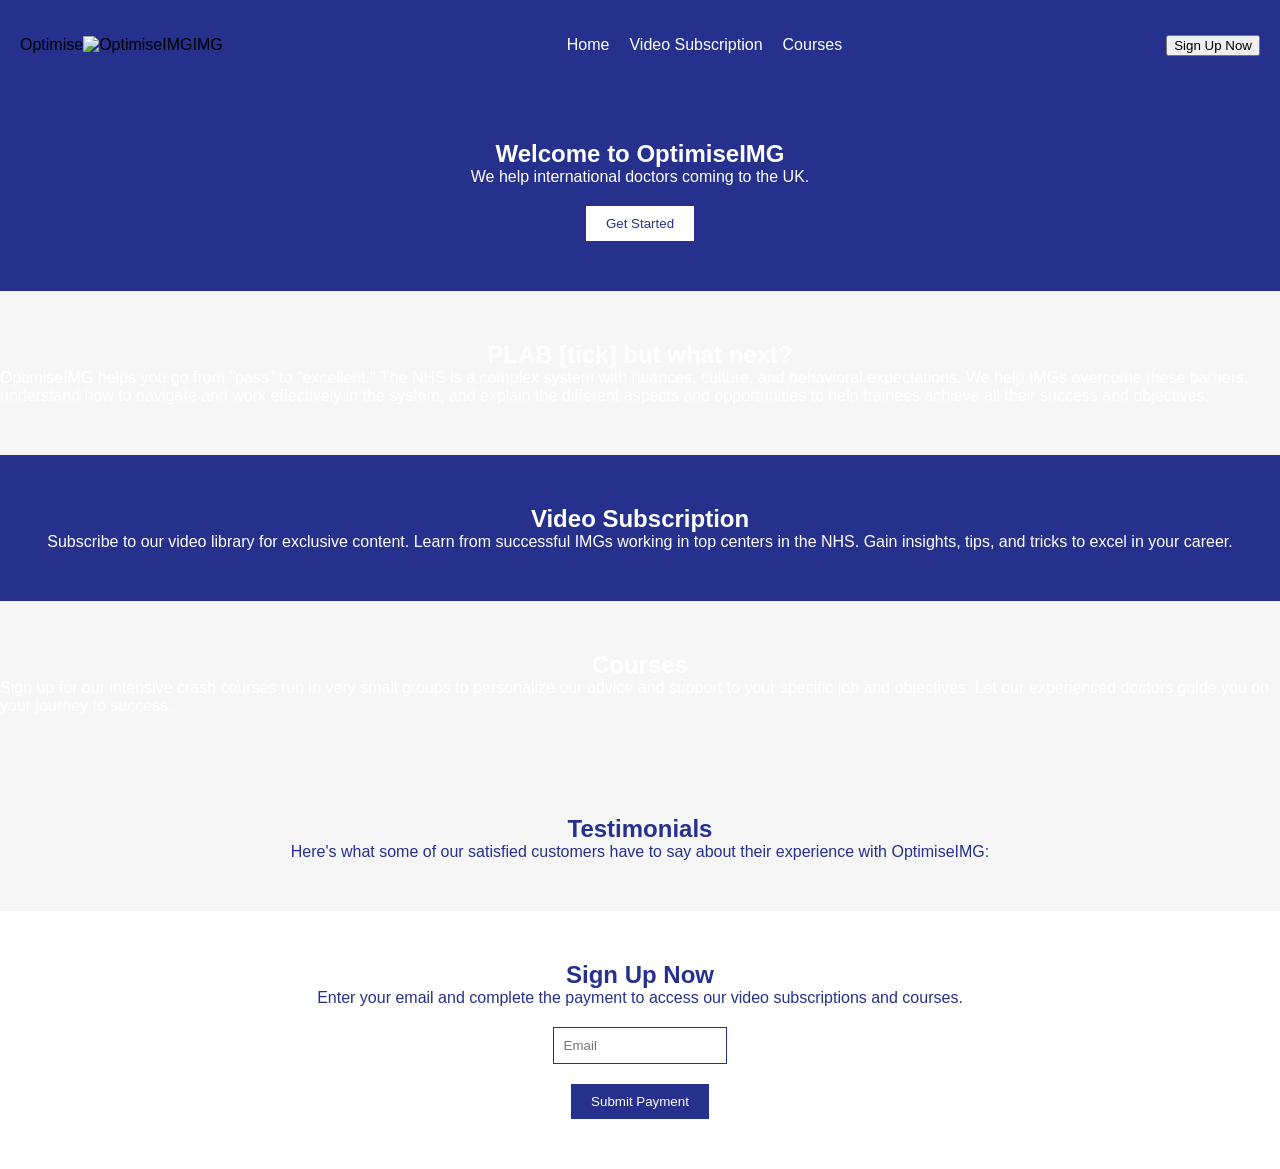
==== index.html @ 6040cf6a "Update index.html" ====
<!DOCTYPE html>
<html lang="en">
<head>
    <meta charset="UTF-8">
    <meta name="viewport" content="width=device-width, initial-scale=1.0">
    <link rel="stylesheet" href="optimiseimgv1.css">
    <script src="https://js.stripe.com/v3/"></script>
    <script defer src="optimiseimgv1.js"></script>
    <title>OptimiseIMG Landing Page</title>
</head>
<body>
    <header>
        <!-- Logo -->
        <div>
            Optimise<img src="optimiseimg_logo.png" alt="OptimiseIMG" style="height: 30px; vertical-align: middle;">IMG
        </div>
        <!-- Navigation -->
        <nav>
            <ul>
                <li>Home</li>
                <li>Video Subscription</li>
                <li>Courses</li>
            </ul>
        </nav>
        <!-- Call to Action Button -->
        <button class="cta-button">Sign Up Now</button>
    </header>

    <main>
        <!-- Hero Section -->
        <section class="hero-section">
            <h1>Welcome to OptimiseIMG</h1>
            <p>We help international doctors coming to the UK.</p>
            <button>Get Started</button>
        </section>

        <!-- Introduction Section -->
        <section class="introduction-section">
            <h2>PLAB [tick] but what next?</h2>
            <p>OptimiseIMG helps you go from "pass" to "excellent." The NHS is a complex system with nuances, culture, and behavioral expectations. We help IMGs overcome these barriers, understand how to navigate and work effectively in the system, and explain the different aspects and opportunities to help trainees achieve all their success and objectives.</p>
        </section>

        <!-- Video Subscription Section -->
        <section class="video-subscription-section">
            <h2>Video Subscription</h2>
            <p>Subscribe to our video library for exclusive content. Learn from successful IMGs working in top centers in the NHS. Gain insights, tips, and tricks to excel in your career.</p>
        </section>

        <!-- Courses Section -->
        <section class="courses-section">
            <h2>Courses</h2>
            <p>Sign up for our intensive crash courses run in very small groups to personalize our advice and support to your specific job and objectives. Let our experienced doctors guide you on your journey to success.</p>
        </section>

        <!-- Testimonials Section -->
        <section class="testimonials-section">
            <h2>Testimonials</h2>
            <p>Here's what some of our satisfied customers have to say about their experience with OptimiseIMG:</p>
            <!-- Add testimonials content here -->
        </section>

        <!-- Payment Form Section -->
        <section class="payment-form-section">
            <h2>Sign Up Now</h2>
            <p>Enter your email and complete the payment to access our video subscriptions and courses.</p>
            <form>
                <input type="text" placeholder="Email">
                <button>Submit Payment</button>
            </form>
        </section>
    </main>
</body>
</html>
---- optimiseimgv1.css ----
/* Global Styles */
body {
    font-family: Arial, sans-serif;
    background-color: #F6F6F6;
    margin: 0;
}

h1, h2, p {
    margin: 0;
    padding: 0;
}

header {
    display: flex;
    justify-content: space-between;
    align-items: center;
    background-color: #25318D;
    padding: 20px;
}

nav ul {
    list-style-type: none;
    padding: 0;
    display: flex;
}

nav ul li {
    margin-left: 20px;
    color: #FFFFFF;
    cursor: pointer;
}

/* Main Content */
main {
    display: flex;
    flex-direction: column;
    align-items: center;
}

/* Hero Section */
.hero-section {
    width: 100%;
    display: flex;
    flex-direction: column;
    align-items: center;
    background-color: #25318D;
    color: #FFFFFF;
    padding: 50px 0;
}

.hero-section button {
    margin-top: 20px;
    padding: 10px 20px;
    background-color: #FFFFFF;
    color: #25318D;
    border: none;
    cursor: pointer;
}

/* Introduction Section */
.introduction-section {
    width: 100%;
    display: flex;
    flex-direction: column;
    align-items: center;
    background-color: #7401318;
    color: #FFFFFF;
    padding: 50px 0;
}

/* Video Subscription Section */
.video-subscription-section {
    width: 100%;
    display: flex;
    flex-direction: column;
    align-items: center;
    background-color: #25318D;
    color: #FFFFFF;
    padding: 50px 0;
}

/* Courses Section */
.courses-section {
    width: 100%;
    display: flex;
    flex-direction: column;
    align-items: center;
    background-color: #7401318;
    color: #FFFFFF;
    padding: 50px 0;
}

/* Testimonials Section */
.testimonials-section {
    width: 100%;
    display: flex;
    flex-direction: column;
    align-items: center;
    background-color: #F6F6F6;
    color: #25318D;
    padding: 50px 0;
}

/* Payment Form Section */
.payment-form-section {
    width: 100%;
    display: flex;
    flex-direction: column;
    align-items: center;
    background-color: #FFFFFF;
    color: #25318D;
    padding: 50px 0;
}

.payment-form-section form {
    display: flex;
    flex-direction: column;
    align-items: center;
    margin-top: 20px;
}

.payment-form-section input {
    margin-bottom: 20px;
    padding: 10px;
    width: 80%;
    border: 1px solid #25318D;
}

.payment-form-section button {
    padding: 10px 20px;
    background-color: #25318D;
    color: #FFFFFF;
    border: none;
    cursor: pointer;
}
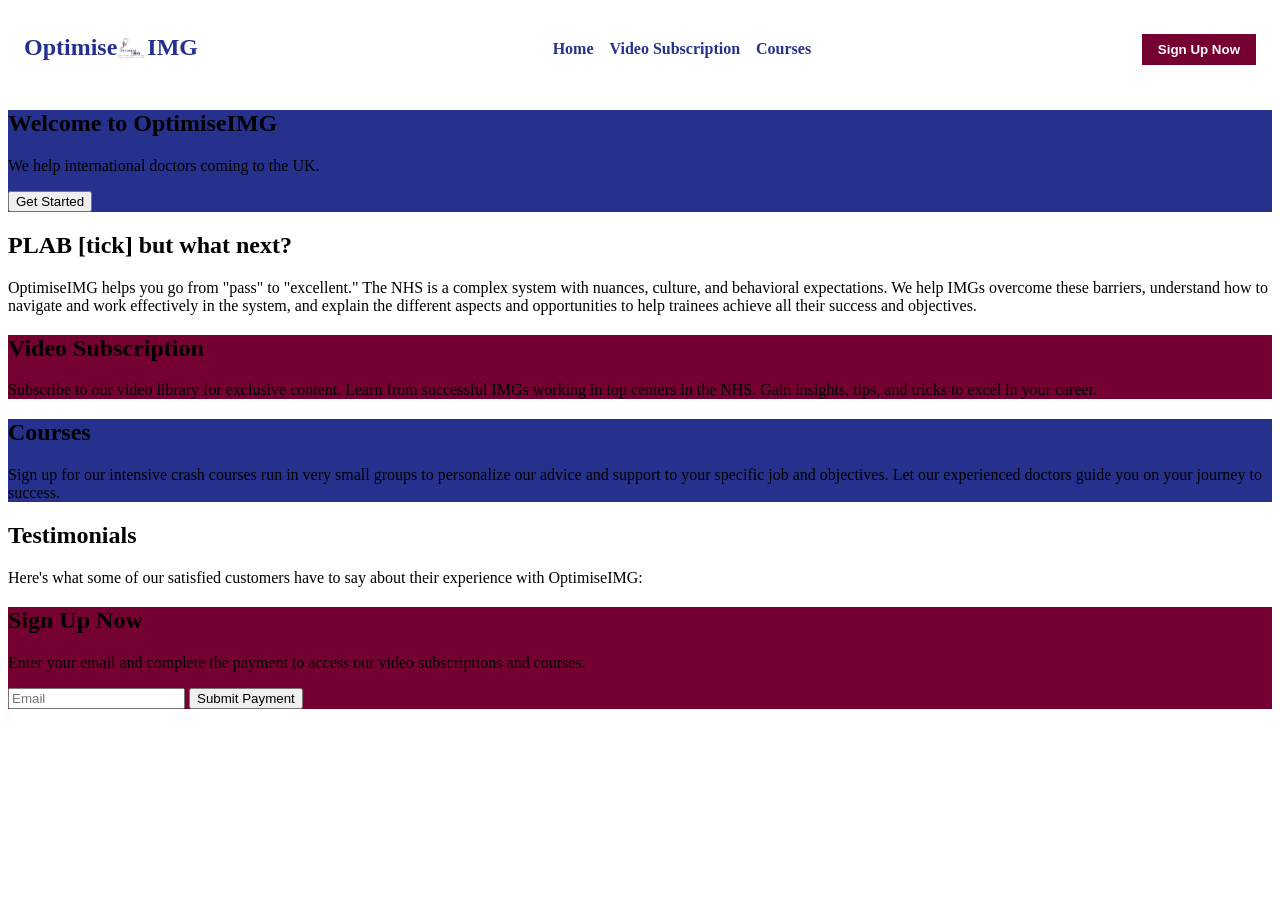
==== commit 4c0b1404: "Update index.html" ====
--- a/index.html
+++ b/index.html
@@ -11,7 +11,7 @@
 <body>
     <header>
         <!-- Logo -->
-        <div>
+        <div class="logo">
             Optimise<img src="optimiseimg_logo.png" alt="OptimiseIMG" style="height: 30px; vertical-align: middle;">IMG
         </div>
         <!-- Navigation -->
--- a/optimiseimgv1.css
+++ b/optimiseimgv1.css
@@ -1,135 +1,51 @@
-/* Global Styles */
-body {
-    font-family: Arial, sans-serif;
-    background-color: #F6F6F6;
-    margin: 0;
-}
-
-h1, h2, p {
-    margin: 0;
-    padding: 0;
-}
+/* ... previous CSS ... */
 
 header {
     display: flex;
     justify-content: space-between;
     align-items: center;
-    background-color: #25318D;
-    padding: 20px;
+    padding: 1rem;
+    background-color: white;
+}
+
+.logo {
+    color: #25318d;
+    font-size: 1.5rem;
+    font-weight: bold;
 }
 
 nav ul {
+    display: flex;
     list-style-type: none;
-    padding: 0;
-    display: flex;
 }
 
 nav ul li {
-    margin-left: 20px;
-    color: #FFFFFF;
+    margin-right: 1rem;
+    color: #25318d;
+    font-weight: bold;
+}
+
+.cta-button {
+    background-color: #740131;
+    color: white;
+    padding: 0.5rem 1rem;
+    border: none;
+    font-weight: bold;
     cursor: pointer;
 }
 
-/* Main Content */
-main {
-    display: flex;
-    flex-direction: column;
-    align-items: center;
+.hero-section {
+    background-color: #25318d;
 }
 
-/* Hero Section */
-.hero-section {
-    width: 100%;
-    display: flex;
-    flex-direction: column;
-    align-items: center;
-    background-color: #25318D;
-    color: #FFFFFF;
-    padding: 50px 0;
+.video-subscription-section {
+    background-color: #740131;
 }
 
-.hero-section button {
-    margin-top: 20px;
-    padding: 10px 20px;
-    background-color: #FFFFFF;
-    color: #25318D;
-    border: none;
-    cursor: pointer;
+.courses-section {
+    background-color: #25318d;
 }
 
-/* Introduction Section */
-.introduction-section {
-    width: 100%;
-    display: flex;
-    flex-direction: column;
-    align-items: center;
-    background-color: #7401318;
-    color: #FFFFFF;
-    padding: 50px 0;
+.payment-form-section {
+    background-color: #740131;
 }
-
-/* Video Subscription Section */
-.video-subscription-section {
-    width: 100%;
-    display: flex;
-    flex-direction: column;
-    align-items: center;
-    background-color: #25318D;
-    color: #FFFFFF;
-    padding: 50px 0;
-}
-
-/* Courses Section */
-.courses-section {
-    width: 100%;
-    display: flex;
-    flex-direction: column;
-    align-items: center;
-    background-color: #7401318;
-    color: #FFFFFF;
-    padding: 50px 0;
-}
-
-/* Testimonials Section */
-.testimonials-section {
-    width: 100%;
-    display: flex;
-    flex-direction: column;
-    align-items: center;
-    background-color: #F6F6F6;
-    color: #25318D;
-    padding: 50px 0;
-}
-
-/* Payment Form Section */
-.payment-form-section {
-    width: 100%;
-    display: flex;
-    flex-direction: column;
-    align-items: center;
-    background-color: #FFFFFF;
-    color: #25318D;
-    padding: 50px 0;
-}
-
-.payment-form-section form {
-    display: flex;
-    flex-direction: column;
-    align-items: center;
-    margin-top: 20px;
-}
-
-.payment-form-section input {
-    margin-bottom: 20px;
-    padding: 10px;
-    width: 80%;
-    border: 1px solid #25318D;
-}
-
-.payment-form-section button {
-    padding: 10px 20px;
-    background-color: #25318D;
-    color: #FFFFFF;
-    border: none;
-    cursor: pointer;
-}
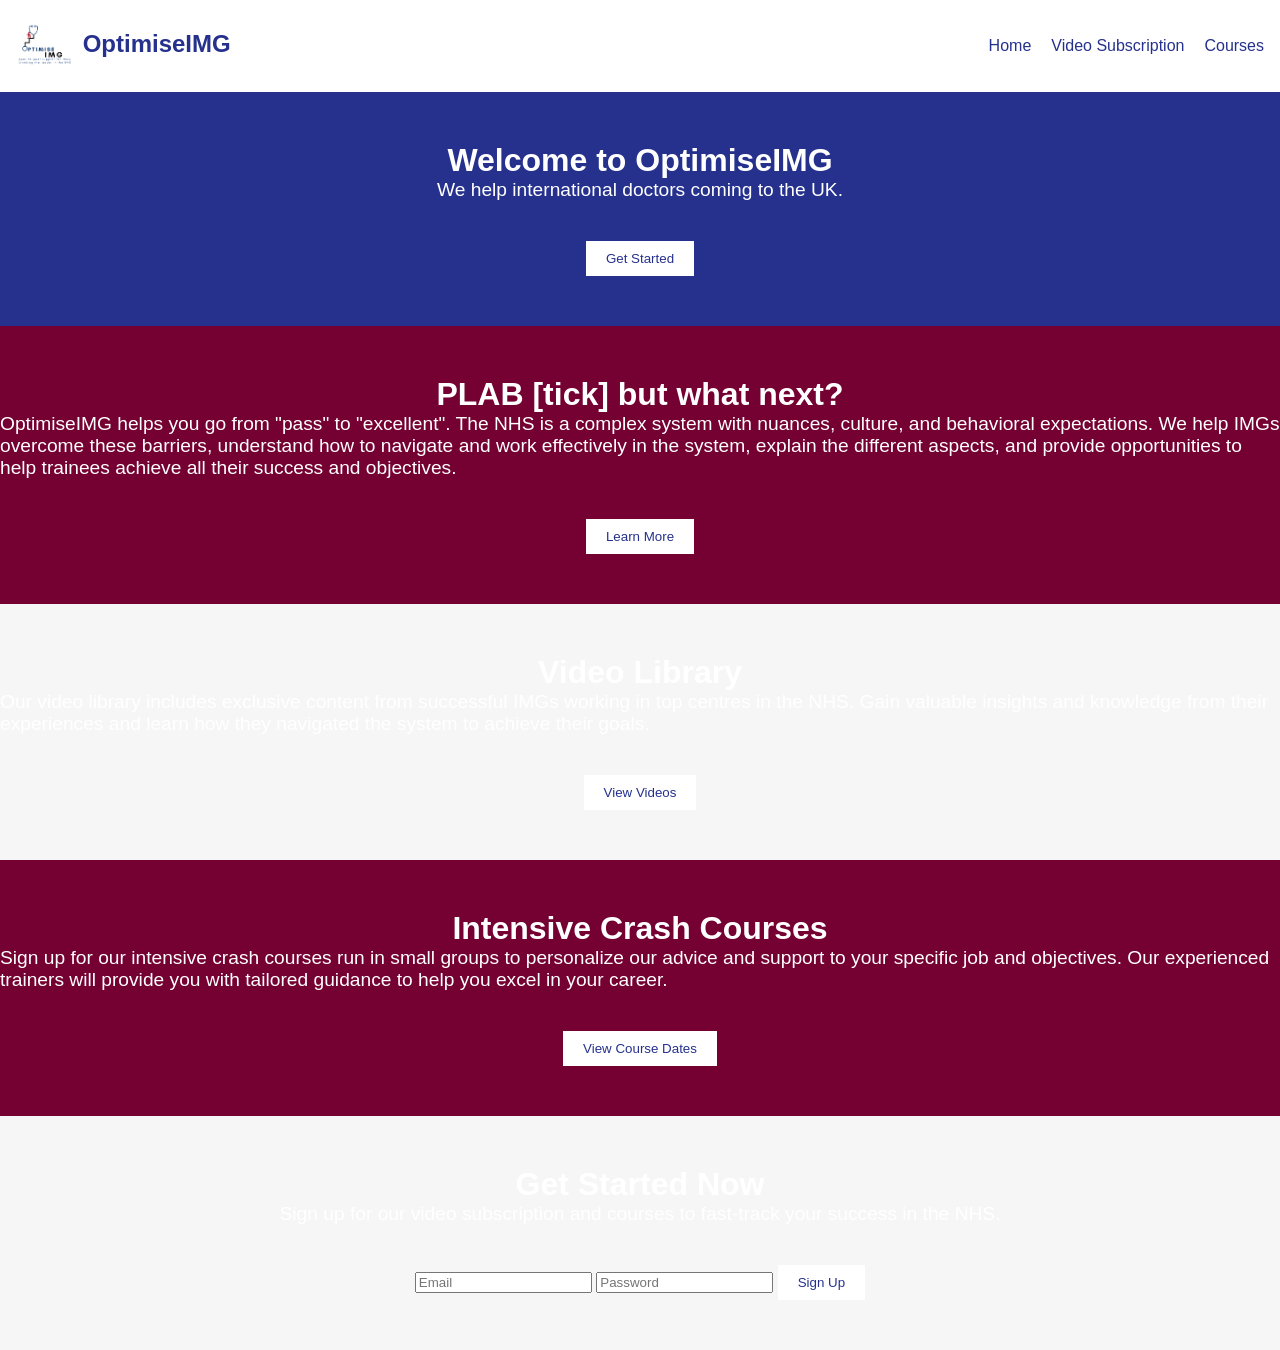
==== commit ed978f55: "Update index.html" ====
--- a/index.html
+++ b/index.html
@@ -12,7 +12,8 @@
     <header>
         <!-- Logo -->
         <div class="logo">
-            Optimise<img src="optimiseimg_logo.png" alt="OptimiseIMG" style="height: 30px; vertical-align: middle;">IMG
+            <img src="optimiseimg_logo.png" alt="OptimiseIMG">
+            OptimiseIMG
         </div>
         <!-- Navigation -->
         <nav>
@@ -22,8 +23,6 @@
                 <li>Courses</li>
             </ul>
         </nav>
-        <!-- Call to Action Button -->
-        <button class="cta-button">Sign Up Now</button>
     </header>
 
     <main>
@@ -37,35 +36,32 @@
         <!-- Introduction Section -->
         <section class="introduction-section">
             <h2>PLAB [tick] but what next?</h2>
-            <p>OptimiseIMG helps you go from "pass" to "excellent." The NHS is a complex system with nuances, culture, and behavioral expectations. We help IMGs overcome these barriers, understand how to navigate and work effectively in the system, and explain the different aspects and opportunities to help trainees achieve all their success and objectives.</p>
+            <p>OptimiseIMG helps you go from "pass" to "excellent". The NHS is a complex system with nuances, culture, and behavioral expectations. We help IMGs overcome these barriers, understand how to navigate and work effectively in the system, explain the different aspects, and provide opportunities to help trainees achieve all their success and objectives.</p>
+            <button>Learn More</button>
         </section>
 
         <!-- Video Subscription Section -->
         <section class="video-subscription-section">
-            <h2>Video Subscription</h2>
-            <p>Subscribe to our video library for exclusive content. Learn from successful IMGs working in top centers in the NHS. Gain insights, tips, and tricks to excel in your career.</p>
+            <h2>Video Library</h2>
+            <p>Our video library includes exclusive content from successful IMGs working in top centres in the NHS. Gain valuable insights and knowledge from their experiences and learn how they navigated the system to achieve their goals.</p>
+            <button>View Videos</button>
         </section>
 
         <!-- Courses Section -->
         <section class="courses-section">
-            <h2>Courses</h2>
-            <p>Sign up for our intensive crash courses run in very small groups to personalize our advice and support to your specific job and objectives. Let our experienced doctors guide you on your journey to success.</p>
-        </section>
-
-        <!-- Testimonials Section -->
-        <section class="testimonials-section">
-            <h2>Testimonials</h2>
-            <p>Here's what some of our satisfied customers have to say about their experience with OptimiseIMG:</p>
-            <!-- Add testimonials content here -->
+            <h2>Intensive Crash Courses</h2>
+            <p>Sign up for our intensive crash courses run in small groups to personalize our advice and support to your specific job and objectives. Our experienced trainers will provide you with tailored guidance to help you excel in your career.</p>
+            <button>View Course Dates</button>
         </section>
 
         <!-- Payment Form Section -->
         <section class="payment-form-section">
-            <h2>Sign Up Now</h2>
-            <p>Enter your email and complete the payment to access our video subscriptions and courses.</p>
+            <h2>Get Started Now</h2>
+            <p>Sign up for our video subscription and courses to fast-track your success in the NHS.</p>
             <form>
-                <input type="text" placeholder="Email">
-                <button>Submit Payment</button>
+                <input type="email" placeholder="Email">
+                <input type="password" placeholder="Password">
+                <button>Sign Up</button>
             </form>
         </section>
     </main>
--- a/optimiseimgv1.css
+++ b/optimiseimgv1.css
@@ -1,4 +1,14 @@
-/* ... previous CSS ... */
+/* Global Styles */
+body {
+    font-family: "Segoe UI", Tahoma, Geneva, Verdana, sans-serif;
+    background-color: #F6F6F6;
+    margin: 0;
+}
+
+h1, h2, p {
+    margin: 0;
+    padding: 0;
+}
 
 header {
     display: flex;
@@ -12,17 +22,7 @@
     color: #25318d;
     font-size: 1.5rem;
     font-weight: bold;
-}
-
-nav ul {
-    display: flex;
-    list-style-type: none;
-}
-
-nav ul li {
-    margin-right: 1rem;
-    color: #25318d;
-    font-weight: bold;
+    margin-right: 20px;
 }
 
 .cta-button {
@@ -34,18 +34,69 @@
     cursor: pointer;
 }
 
-.hero-section {
-    background-color: #25318d;
+nav ul {
+    list-style-type: none;
+    padding: 0;
+    display: flex;
 }
 
-.video-subscription-section {
+nav ul li {
+    margin-left: 20px;
+    color: #25318D;
+    cursor: pointer;
+}
+
+/* Main Content */
+main {
+    display: flex;
+    flex-direction: column;
+    align-items: center;
+}
+
+section {
+    width: 100%;
+    display: flex;
+    flex-direction: column;
+    align-items: center;
+    padding: 50px 0;
+}
+
+h1, h2 {
+    font-size: 2rem;
+    color: #FFFFFF;
+}
+
+p {
+    font-size: 1.2rem;
+    color: #FFFFFF;
+    margin-bottom: 20px;
+}
+
+button {
+    margin-top: 20px;
+    padding: 10px 20px;
+    background-color: #FFFFFF;
+    color: #25318D;
+    border: none;
+    cursor: pointer;
+}
+
+/* Hero Section */
+.hero-section {
+    background-color: #25318D;
+}
+
+.logo img {
+    height: 60px;
+    vertical-align: middle;
+}
+
+/* Introduction Section */
+.introduction-section {
     background-color: #740131;
 }
 
+/* Courses Section */
 .courses-section {
-    background-color: #25318d;
-}
-
-.payment-form-section {
     background-color: #740131;
 }
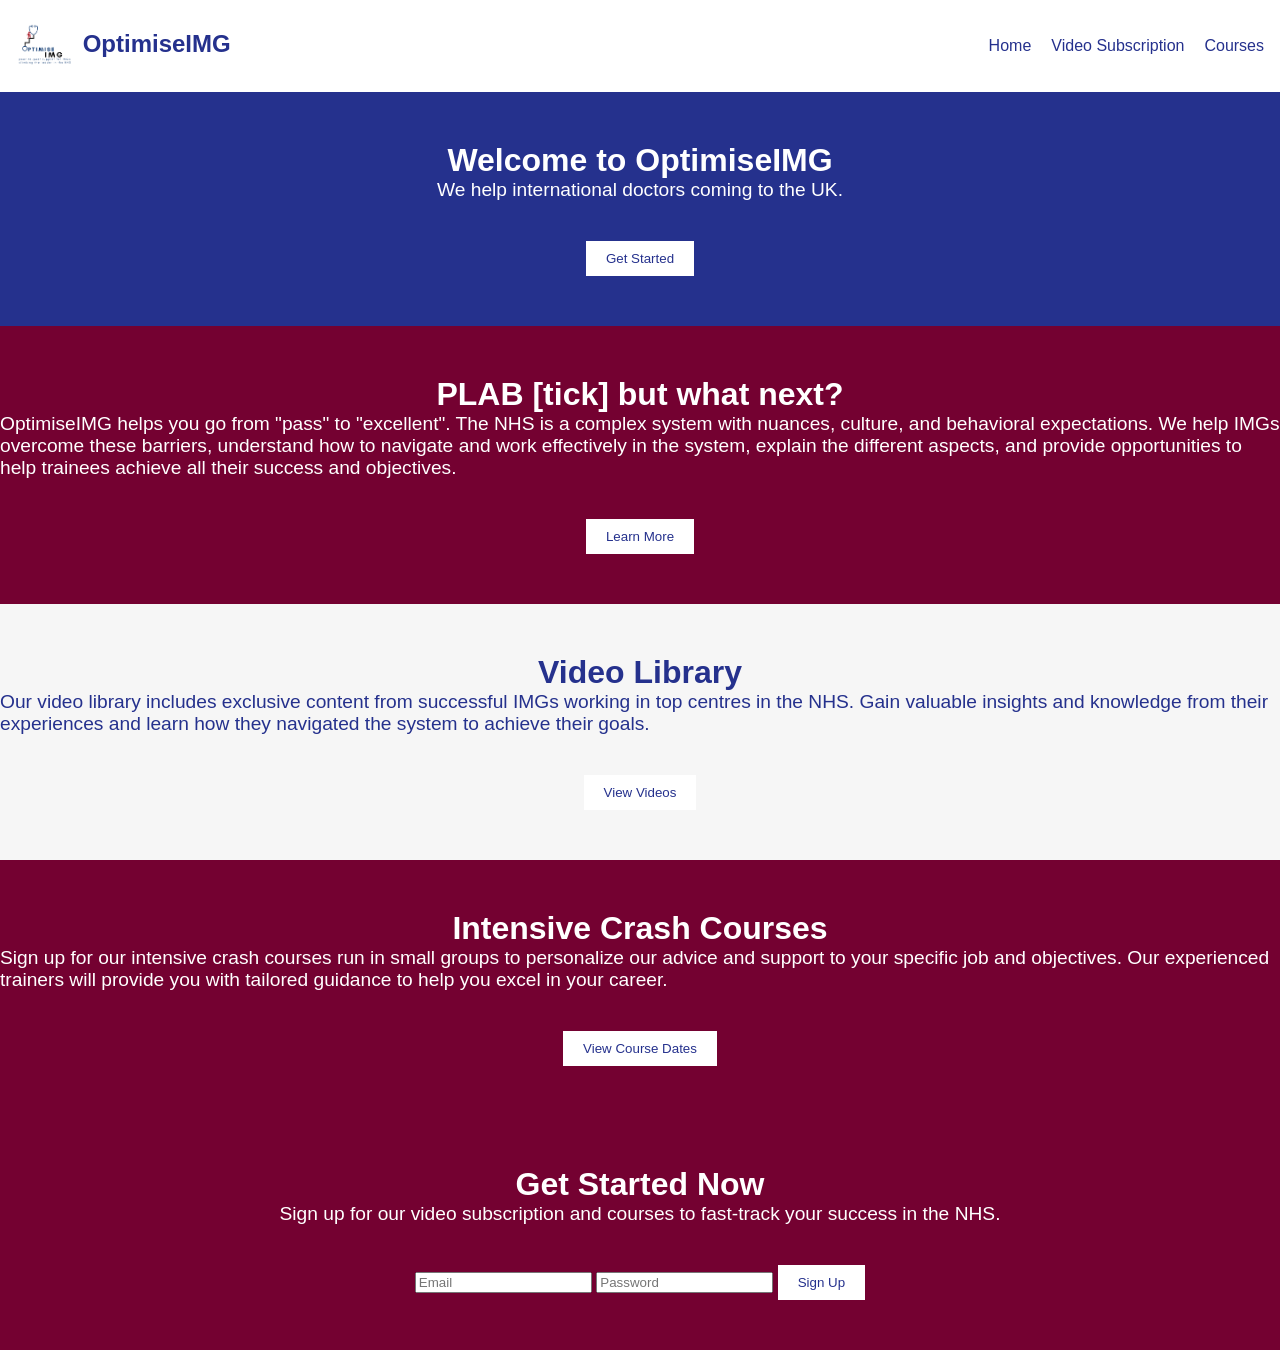
==== commit 9cb645dd: "Update index.html" ====
--- a/index.html
+++ b/index.html
@@ -42,8 +42,8 @@
 
         <!-- Video Subscription Section -->
         <section class="video-subscription-section">
-            <h2>Video Library</h2>
-            <p>Our video library includes exclusive content from successful IMGs working in top centres in the NHS. Gain valuable insights and knowledge from their experiences and learn how they navigated the system to achieve their goals.</p>
+            <h2 style="color: #25318D;">Video Library</h2>
+            <p style="color: #25318D;">Our video library includes exclusive content from successful IMGs working in top centres in the NHS. Gain valuable insights and knowledge from their experiences and learn how they navigated the system to achieve their goals.</p>
             <button>View Videos</button>
         </section>
 
@@ -55,7 +55,7 @@
         </section>
 
         <!-- Payment Form Section -->
-        <section class="payment-form-section">
+        <section class="payment-form-section" style="background-color: #740131;">
             <h2>Get Started Now</h2>
             <p>Sign up for our video subscription and courses to fast-track your success in the NHS.</p>
             <form>
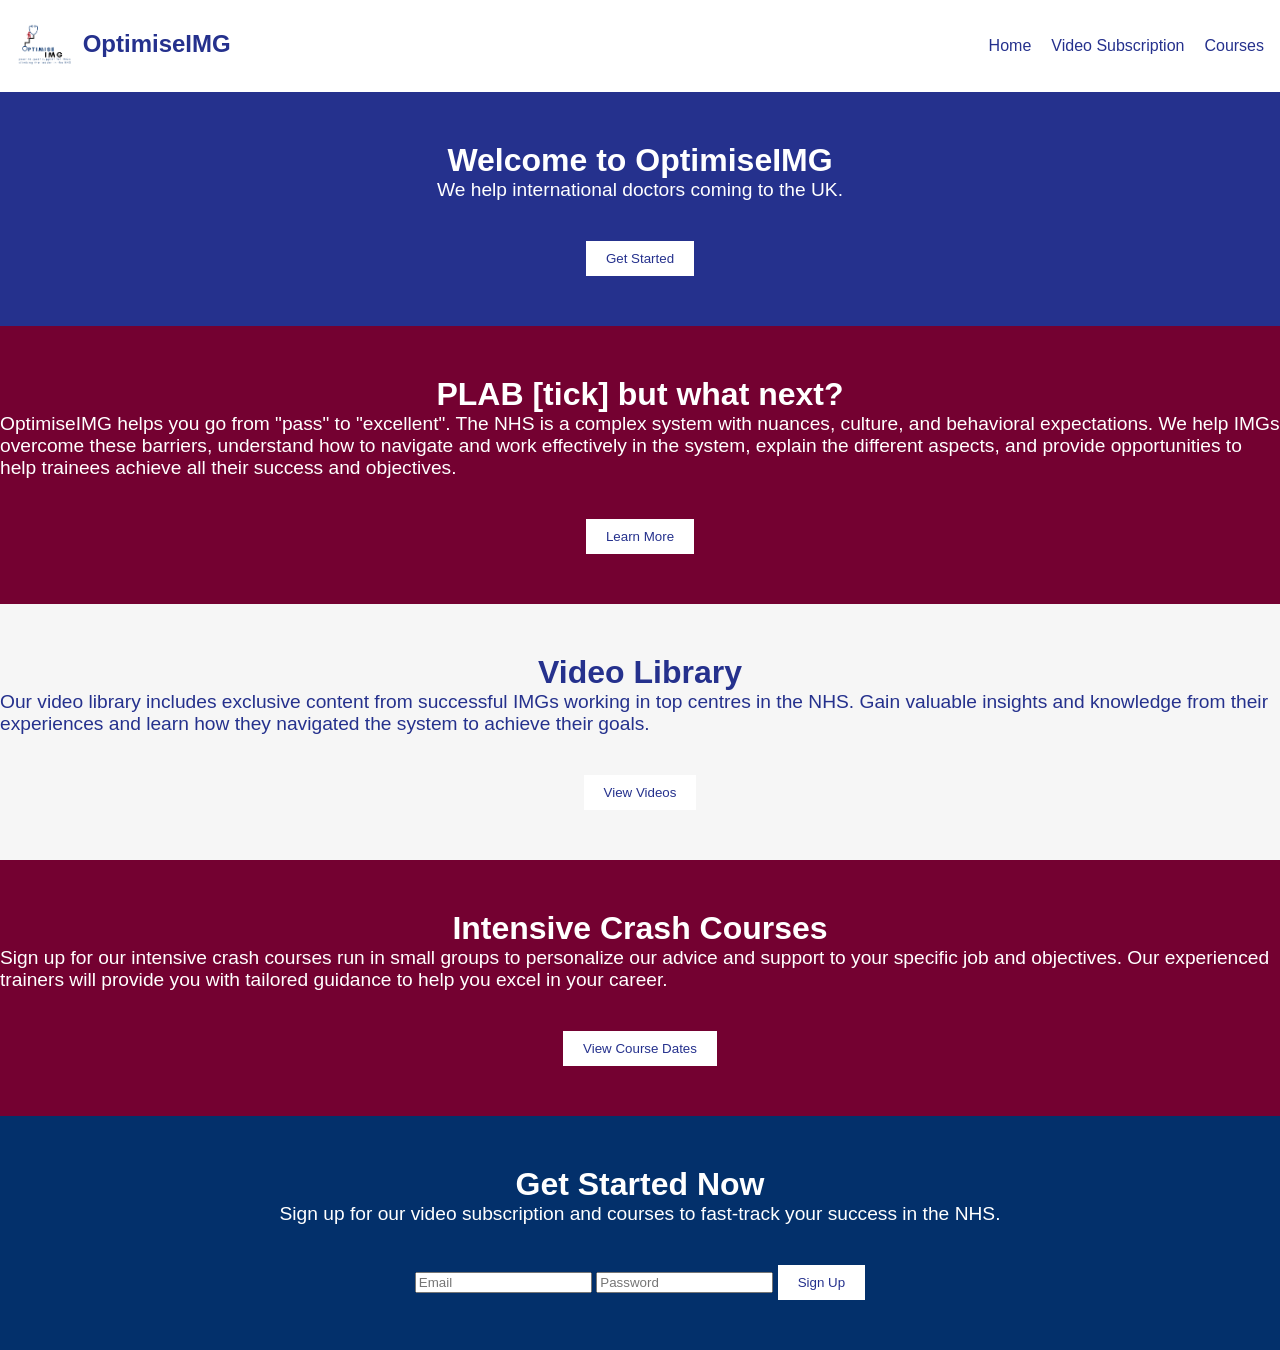
==== commit 9bfecb3c: "Update index.html" ====
--- a/index.html
+++ b/index.html
@@ -55,7 +55,7 @@
         </section>
 
         <!-- Payment Form Section -->
-        <section class="payment-form-section" style="background-color: #740131;">
+        <section class="payment-form-section" style="background-color: #03306b;">
             <h2>Get Started Now</h2>
             <p>Sign up for our video subscription and courses to fast-track your success in the NHS.</p>
             <form>
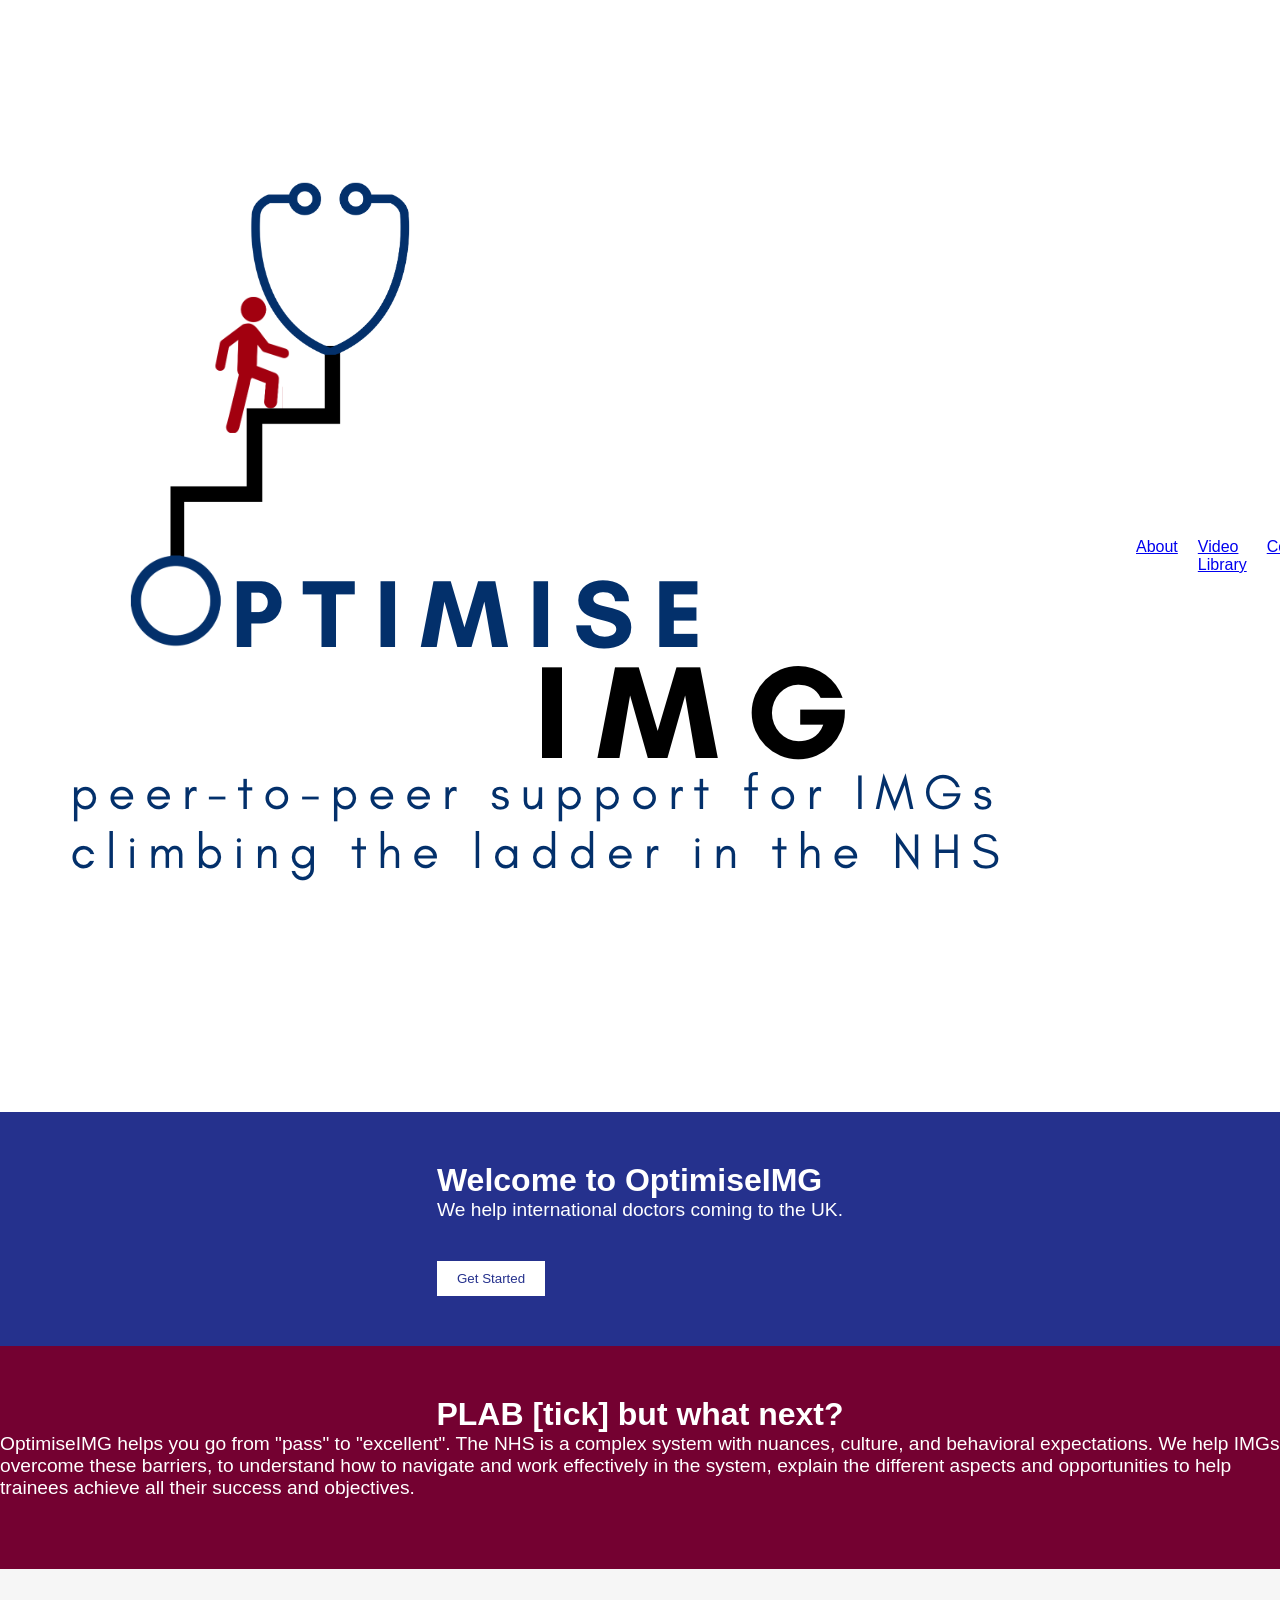
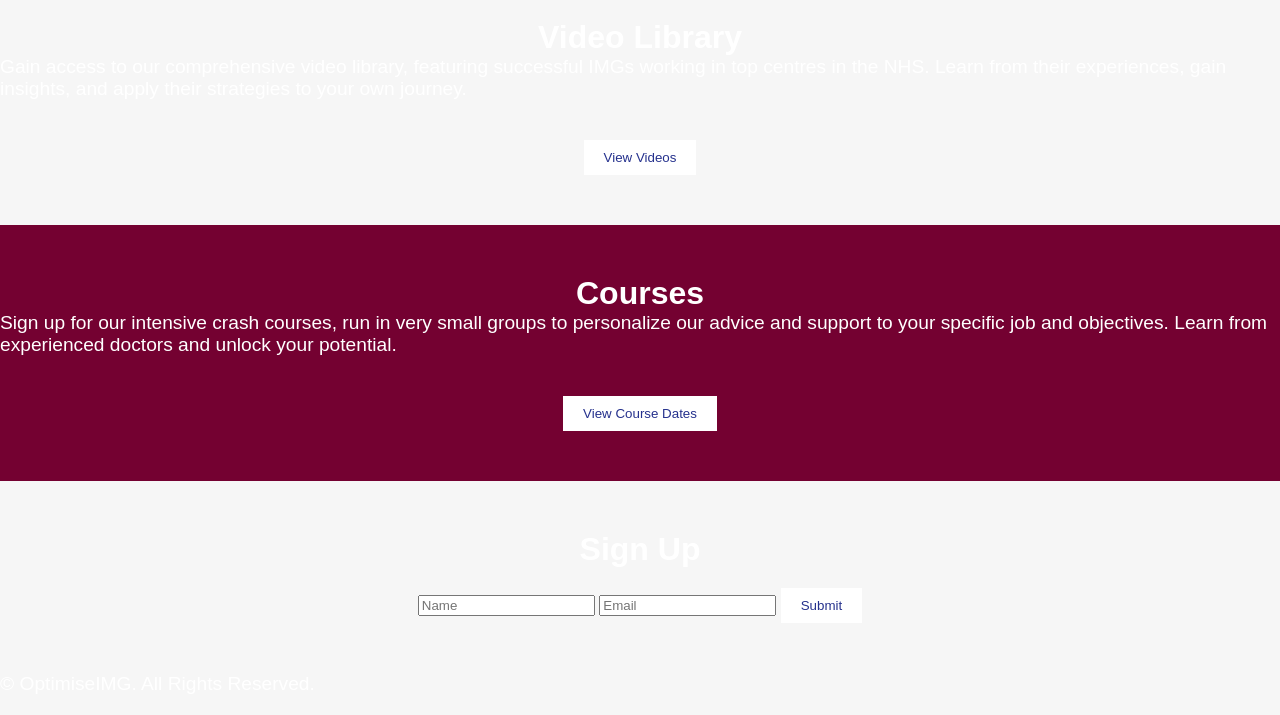
==== commit 87169bdf: "Update index.html" ====
--- a/index.html
+++ b/index.html
@@ -3,67 +3,57 @@
 <head>
     <meta charset="UTF-8">
     <meta name="viewport" content="width=device-width, initial-scale=1.0">
+    <meta name="description" content="OptimiseIMG helps international medical graduates (IMGs) excel in their careers in the UK by providing comprehensive video resources and personalized courses.">
+    <meta name="keywords" content="IMG, international medical graduates, UK, NHS, PLAB, courses, video library, career">
+    <title>OptimiseIMG - Supporting International Medical Graduates in the UK</title>
     <link rel="stylesheet" href="optimiseimgv1.css">
-    <script src="https://js.stripe.com/v3/"></script>
-    <script defer src="optimiseimgv1.js"></script>
-    <title>OptimiseIMG Landing Page</title>
 </head>
 <body>
     <header>
-        <!-- Logo -->
-        <div class="logo">
-            <img src="optimiseimg_logo.png" alt="OptimiseIMG">
-            OptimiseIMG
-        </div>
-        <!-- Navigation -->
+        <img src="optimiseimg_logo.png" alt="OptimiseIMG Logo" class="logo">
         <nav>
             <ul>
-                <li>Home</li>
-                <li>Video Subscription</li>
-                <li>Courses</li>
+                <li><a href="#about">About</a></li>
+                <li><a href="#video-library">Video Library</a></li>
+                <li><a href="#courses">Courses</a></li>
+                <li><a href="#contact">Contact</a></li>
             </ul>
         </nav>
+        <button class="cta-button">Sign Up Now</button>
     </header>
-
     <main>
-        <!-- Hero Section -->
         <section class="hero-section">
-            <h1>Welcome to OptimiseIMG</h1>
-            <p>We help international doctors coming to the UK.</p>
-            <button>Get Started</button>
+            <div class="content-wrapper">
+                <h1>Welcome to OptimiseIMG</h1>
+                <p>We help international doctors coming to the UK.</p>
+                <button>Get Started</button>
+            </div>
         </section>
-
-        <!-- Introduction Section -->
-        <section class="introduction-section">
+        <section class="introduction-section" id="about">
             <h2>PLAB [tick] but what next?</h2>
-            <p>OptimiseIMG helps you go from "pass" to "excellent". The NHS is a complex system with nuances, culture, and behavioral expectations. We help IMGs overcome these barriers, understand how to navigate and work effectively in the system, explain the different aspects, and provide opportunities to help trainees achieve all their success and objectives.</p>
-            <button>Learn More</button>
+            <p>OptimiseIMG helps you go from "pass" to "excellent". The NHS is a complex system with nuances, culture, and behavioral expectations. We help IMGs overcome these barriers, to understand how to navigate and work effectively in the system, explain the different aspects and opportunities to help trainees achieve all their success and objectives.</p>
         </section>
-
-        <!-- Video Subscription Section -->
-        <section class="video-subscription-section">
-            <h2 style="color: #25318D;">Video Library</h2>
-            <p style="color: #25318D;">Our video library includes exclusive content from successful IMGs working in top centres in the NHS. Gain valuable insights and knowledge from their experiences and learn how they navigated the system to achieve their goals.</p>
+        <section class="video-subscription-section" id="video-library">
+            <h2>Video Library</h2>
+            <p>Gain access to our comprehensive video library, featuring successful IMGs working in top centres in the NHS. Learn from their experiences, gain insights, and apply their strategies to your own journey.</p>
             <button>View Videos</button>
         </section>
-
-        <!-- Courses Section -->
-        <section class="courses-section">
-            <h2>Intensive Crash Courses</h2>
-            <p>Sign up for our intensive crash courses run in small groups to personalize our advice and support to your specific job and objectives. Our experienced trainers will provide you with tailored guidance to help you excel in your career.</p>
+        <section class="courses-section" id="courses">
+            <h2>Courses</h2>
+            <p>Sign up for our intensive crash courses, run in very small groups to personalize our advice and support to your specific job and objectives. Learn from experienced doctors and unlock your potential.</p>
             <button>View Course Dates</button>
         </section>
-
-        <!-- Payment Form Section -->
-        <section class="payment-form-section" style="background-color: #03306b;">
-            <h2>Get Started Now</h2>
-            <p>Sign up for our video subscription and courses to fast-track your success in the NHS.</p>
+        <section class="payment-form-section">
+            <h2>Sign Up</h2>
             <form>
+                <input type="text" placeholder="Name">
                 <input type="email" placeholder="Email">
-                <input type="password" placeholder="Password">
-                <button>Sign Up</button>
+                <button>Submit</button>
             </form>
         </section>
     </main>
+    <footer>
+        <p>&copy; OptimiseIMG. All Rights Reserved.</p>
+    </footer>
 </body>
 </html>
